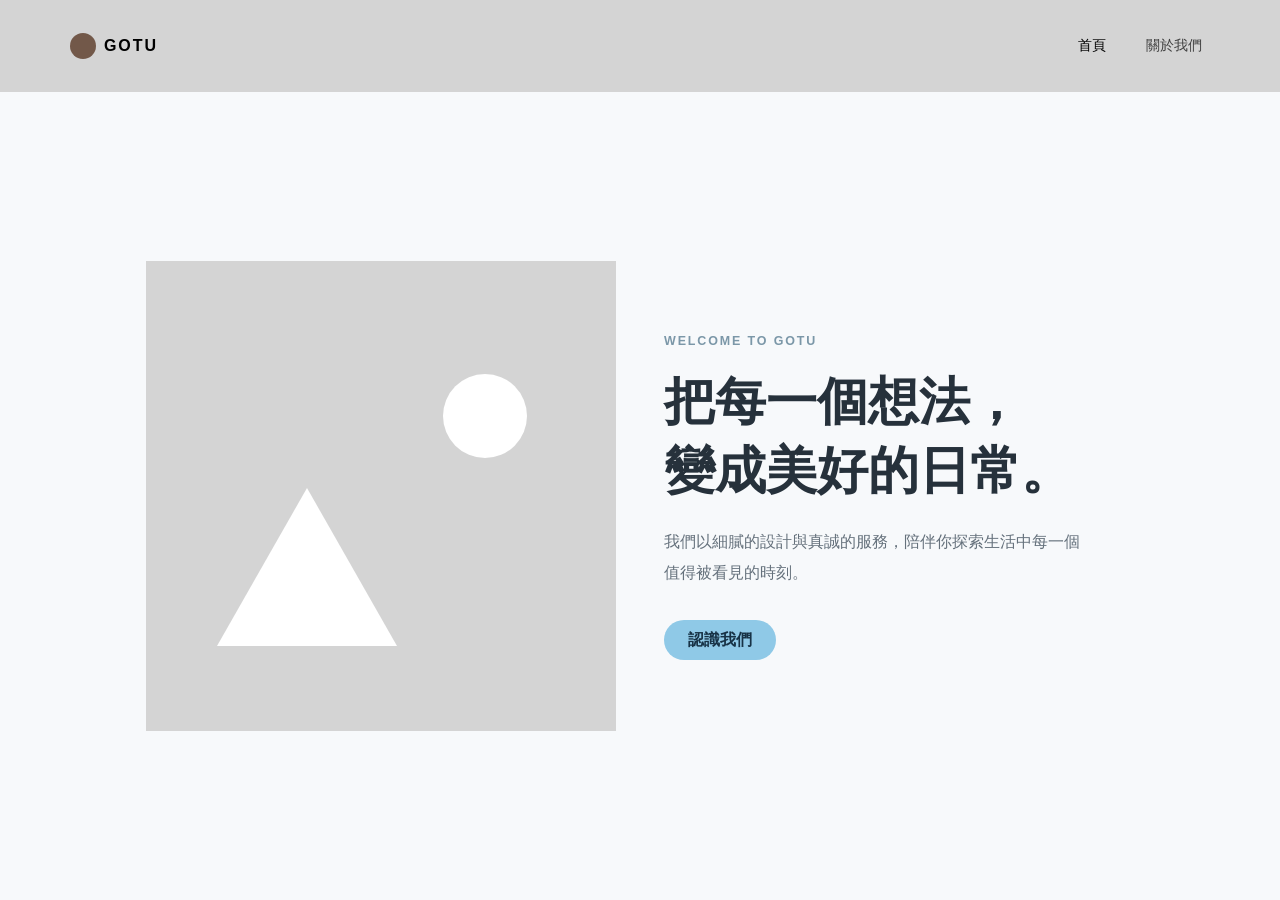
==== index.html @ 81d79f28 "新增事件追蹤" ====
<!doctype html>
<html lang="zh-Hant">

<head>
    <meta charset="utf-8">
    <meta name="viewport" content="width=device-width, initial-scale=1">
    <meta name="description" content="品牌官方網站首頁">
    <title>首頁｜GOTU</title>
    <link href="css/bootstrap.min.css" rel="stylesheet">
    <link href="css/style.css" rel="stylesheet">

    <!--google tag manager-->
    <script async src="https://www.googletagmanager.com/gtm.js?id=GTM-56CNQ8GW"></script>
    <script>
        window.dataLayer = window.dataLayer || [];
        function gtag() { dataLayer.push(arguments); }
        gtag('js', new Date());
    </script>

    <!--google analytics-->
    <script async src="https://www.googletagmanager.com/gtm.js?id=G-M3DCYYE1S8"></script>
    <script>
        window.dataLayer = window.dataLayer || [];
        function gtag() { dataLayer.push(arguments); }
        gtag('js', new Date());
    </script>

    <!--google ads with tag manager-->
    <script async src="https://www.googletagmanager.com/gtm.js?id=GTM-56CNQ8GW"></script>
    <script>
        window.dataLayer = window.dataLayer || [];
        function gtag() { dataLayer.push(arguments); }
        gtag('js', new Date());
    </script>

    <!-- Meta Pixel Code -->
    <script>
        !function (f, b, e, v, n, t, s) {
            if (f.fbq) return; n = f.fbq = function () {
                n.callMethod ?
                    n.callMethod.apply(n, arguments) : n.queue.push(arguments)
            };
            if (!f._fbq) f._fbq = n; n.push = n; n.loaded = !0; n.version = '2.0';
            n.queue = []; t = b.createElement(e); t.async = !0;
            t.src = v; s = b.getElementsByTagName(e)[0];
            s.parentNode.insertBefore(t, s)
        }(window, document, 'script',
            'https://connect.facebook.net/en_US/fbevents.js');
        fbq('init', '1156929900203856');
        fbq('track', 'PageView');
    </script>
    <noscript><img height="1" width="1" style="display:none"
            src="https://www.facebook.com/tr?id=1156929900203856&ev=PageView&noscript=1" /></noscript>
    <!-- End Meta Pixel Code -->

    <!-- meta pixel event-->
    <script>
        fbq('track', 'ViewContent');
    </script>
    
</head>

<body id="top">
    <header class="site-header">
        <nav class="navbar navbar-expand-lg navbar-light container py-3" aria-label="主要導覽">
            <a class="navbar-brand d-flex align-items-center gap-2" href="index.html" aria-label="GOTU 首頁">
                <span class="brand-mark" aria-hidden="true"></span>
                <span class="brand-name">GOTU</span>
            </a>
            <button class="navbar-toggler border-0 shadow-none" type="button" data-bs-toggle="collapse"
                data-bs-target="#mainNavigation" aria-controls="mainNavigation" aria-expanded="false"
                aria-label="切換導覽選單">
                <span class="navbar-toggler-icon"></span>
            </button>
            <div class="collapse navbar-collapse" id="mainNavigation">
                <ul class="navbar-nav ms-auto align-items-lg-center gap-lg-4 pt-3 pt-lg-0">
                    <li class="nav-item"><a class="nav-link active" aria-current="page" href="index.html">首頁</a></li>
                    <li class="nav-item"><a class="nav-link" href="about.html">關於我們</a></li>

                </ul>
            </div>
        </nav>
    </header>

    <main>
        <section class="hero-section">
            <div class="container">
                <div class="row align-items-center g-5">
                    <div class="col-md-6">
                        <div class="hero-art" role="img" aria-label="抽象品牌視覺圖案">
                            <span class="art-triangle" aria-hidden="true"></span>
                            <span class="art-circle" aria-hidden="true"></span>
                        </div>
                    </div>
                    <div class="col-md-6">
                        <p class="eyebrow">WELCOME TO GOTU</p>
                        <h1>把每一個想法，<br>變成美好的日常。</h1>
                        <p class="hero-copy">我們以細膩的設計與真誠的服務，陪伴你探索生活中每一個值得被看見的時刻。</p>
                        <a class="btn btn-primary rounded-pill px-4 py-2" href="about.html">認識我們</a>
                    </div>
                </div>
            </div>
        </section>
    </main>

    <script src="js/bootstrap.bundle.min.js"></script>


</body>

</html>
---- css/style.css ----
:root {
    --navy: #263849;
    --ink: #26313b;
    --muted: #65717c;
    --sky: #c8e5f4;
    --canvas: #f7f9fb;
}

html { scroll-behavior: smooth; }

body {
    min-width: 320px;
    color: var(--ink);
    background: #fff;
    font-family: Arial, "Microsoft JhengHei", "Noto Sans TC", sans-serif;
}

.site-header { background: #d4d4d4; }
.navbar { min-height: 92px; }

.brand-mark {
    width: 26px;
    height: 26px;
    display: inline-block;
    border-radius: 50%;
    background: #725849;
}

.brand-name { font-size: 1rem; font-weight: 700; letter-spacing: .12em; }

.navbar-light .navbar-nav .nav-link {
    color: rgba(0, 0, 0, .7);
    font-size: .9rem;
    transition: color .2s ease;
}

.navbar-light .navbar-nav .nav-link:hover,
.navbar-light .navbar-nav .nav-link.active { color: #000; }

.hero-section {
    min-height: calc(100vh - 92px);
    display: flex;
    align-items: center;
    padding: 76px 0;
    background: var(--canvas);
}

.eyebrow {
    margin-bottom: 1rem;
    color: #7b97a8;
    font-size: .78rem;
    font-weight: 700;
    letter-spacing: .15em;
}

h1 { margin-bottom: 1.4rem; font-size: clamp(2rem, 4vw, 3.35rem); font-weight: 700; line-height: 1.35; }
.hero-copy { max-width: 420px; margin-bottom: 2rem; color: var(--muted); line-height: 1.9; }

.btn-primary { border: 0; background: #8fc9e7; color: #173246; font-weight: 700; }
.btn-primary:hover, .btn-primary:focus { background: #76bddf; color: #173246; }

.hero-art {
    position: relative;
    aspect-ratio: 1 / 1;
    max-width: 470px;
    margin-left: auto;
    overflow: hidden;
    background: #d4d4d4;
}

.art-triangle {
    position: absolute;
    bottom: 18%;
    left: 15%;
    width: 0;
    height: 0;
    border-right: 90px solid transparent;
    border-left: 90px solid transparent;
    border-bottom: 158px solid #fff;
}

.art-circle {
    position: absolute;
    top: 24%;
    right: 19%;
    width: 84px;
    height: 84px;
    border-radius: 50%;
    background: #fff;
}

.about-page .site-header { background: #8d9bab; }

.about-section {
    min-height: calc(100vh - 92px);
    display: flex;
    align-items: center;
    padding: 76px 0;
    background: #fff;
}

.about-art {
    position: relative;
    aspect-ratio: 1 / 1.12;
    max-width: 470px;
    overflow: hidden;
    background: #d4d4d4;
}

.about-copy { max-width: 430px; margin-bottom: 2rem; color: var(--muted); line-height: 1.9; }

.quick-links {
    position: fixed;
    right: 26px;
    bottom: 32px;
    z-index: 1030;
    display: grid;
    gap: 10px;
}

.quick-link {
    width: 42px;
    height: 42px;
    display: grid;
    place-items: center;
    border-radius: 50%;
    background: #111;
    color: #fff;
    text-decoration: none;
    box-shadow: 0 4px 12px rgba(0, 0, 0, .18);
}

.line-link { font-size: .52rem; font-weight: 800; }
.top-link { font-size: 1.55rem; font-weight: 700; line-height: 1; }
.quick-link:hover { color: #fff; transform: translateY(-2px); }

@media (max-width: 767.98px) {
    .navbar { min-height: 72px; }
    .hero-section { min-height: calc(100vh - 72px); padding: 52px 0 84px; }
    .about-section { min-height: calc(100vh - 72px); padding: 52px 0 84px; }
    .hero-art { max-width: 100%; margin: 0 auto; }
    .about-art { max-width: 100%; margin: 0 auto; }
    .quick-links { right: 16px; bottom: 18px; }
    .quick-link { width: 38px; height: 38px; }
}
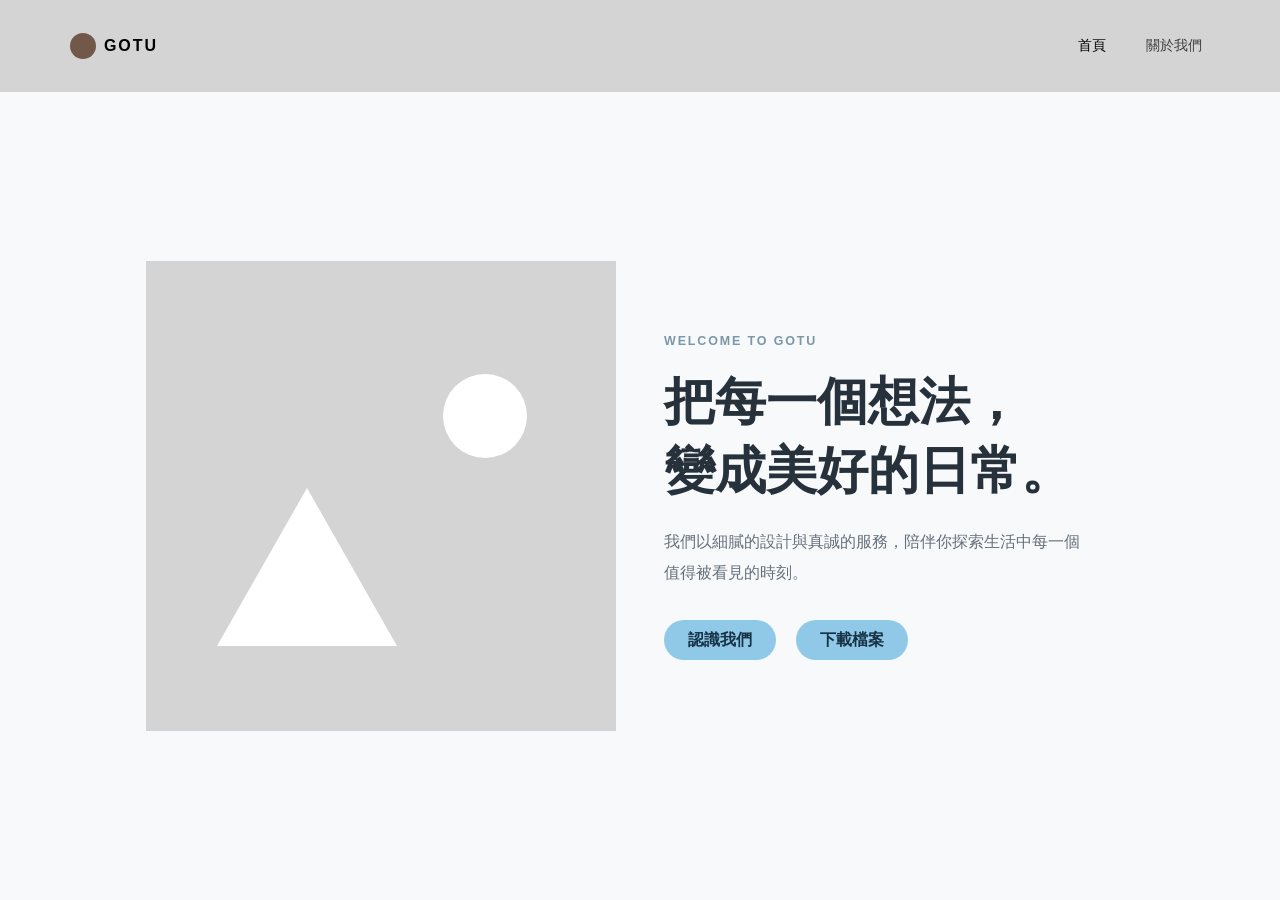
==== commit b7b8a23b: "新增pdf和下載按鈕" ====
--- a/index.html
+++ b/index.html
@@ -25,39 +25,7 @@
         gtag('js', new Date());
     </script>
 
-    <!--google ads with tag manager-->
-    <script async src="https://www.googletagmanager.com/gtm.js?id=GTM-56CNQ8GW"></script>
-    <script>
-        window.dataLayer = window.dataLayer || [];
-        function gtag() { dataLayer.push(arguments); }
-        gtag('js', new Date());
-    </script>
 
-    <!-- Meta Pixel Code -->
-    <script>
-        !function (f, b, e, v, n, t, s) {
-            if (f.fbq) return; n = f.fbq = function () {
-                n.callMethod ?
-                    n.callMethod.apply(n, arguments) : n.queue.push(arguments)
-            };
-            if (!f._fbq) f._fbq = n; n.push = n; n.loaded = !0; n.version = '2.0';
-            n.queue = []; t = b.createElement(e); t.async = !0;
-            t.src = v; s = b.getElementsByTagName(e)[0];
-            s.parentNode.insertBefore(t, s)
-        }(window, document, 'script',
-            'https://connect.facebook.net/en_US/fbevents.js');
-        fbq('init', '1156929900203856');
-        fbq('track', 'PageView');
-    </script>
-    <noscript><img height="1" width="1" style="display:none"
-            src="https://www.facebook.com/tr?id=1156929900203856&ev=PageView&noscript=1" /></noscript>
-    <!-- End Meta Pixel Code -->
-
-    <!-- meta pixel event-->
-    <script>
-        fbq('track', 'ViewContent');
-    </script>
-    
 </head>
 
 <body id="top">
@@ -97,6 +65,7 @@
                         <h1>把每一個想法，<br>變成美好的日常。</h1>
                         <p class="hero-copy">我們以細膩的設計與真誠的服務，陪伴你探索生活中每一個值得被看見的時刻。</p>
                         <a class="btn btn-primary rounded-pill px-4 py-2" href="about.html">認識我們</a>
+                        <a class="btn btn-primary rounded-pill px-4 py-2 ms-3" href="pdf/System_Map_of_Bangkok_Rail_Transit_Network_eng.pdf" class="btn gotu-btn" id="explore-btn">下載檔案</a>
                     </div>
                 </div>
             </div>
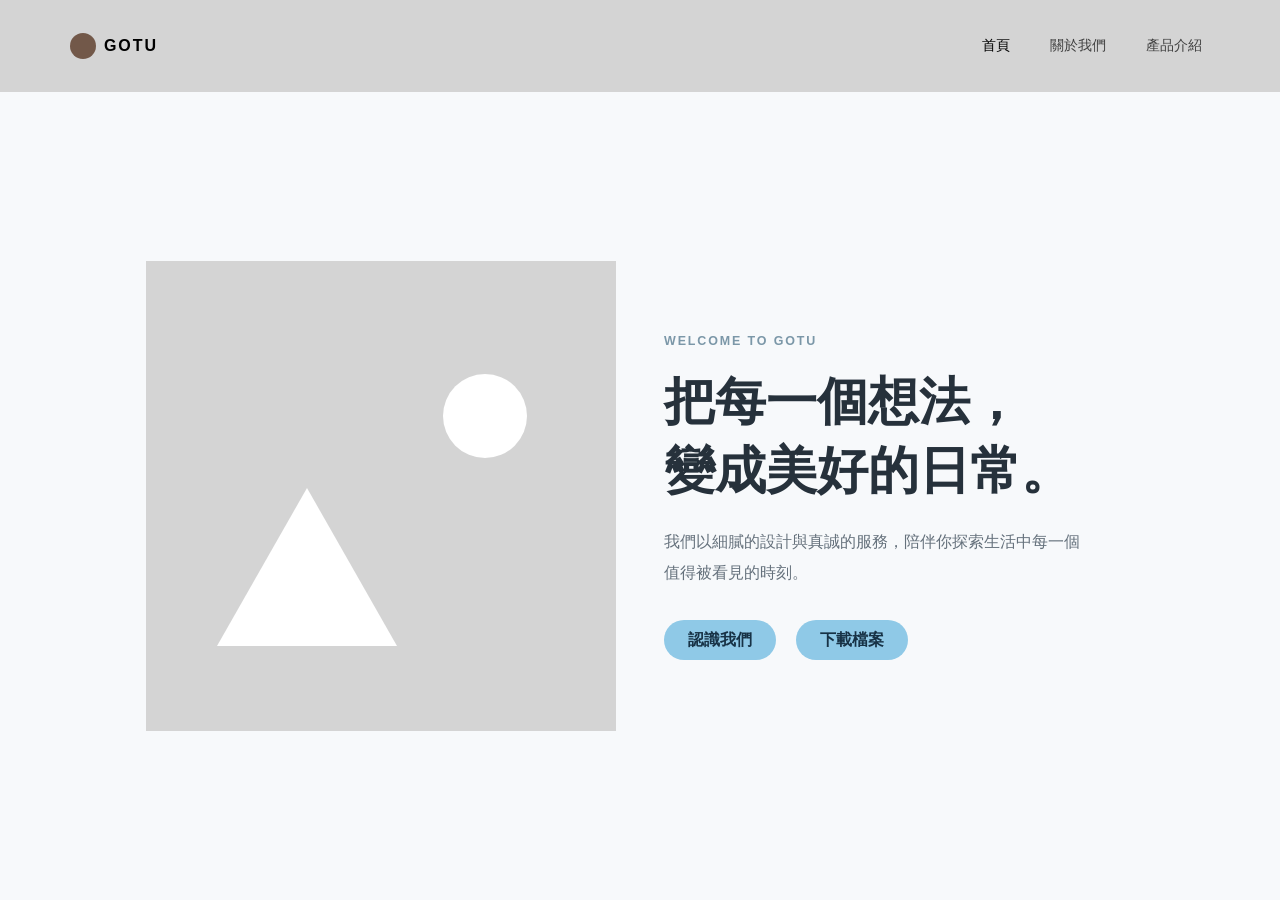
==== commit 4839aa62: "新增長文章頁" ====
--- a/index.html
+++ b/index.html
@@ -44,7 +44,7 @@
                 <ul class="navbar-nav ms-auto align-items-lg-center gap-lg-4 pt-3 pt-lg-0">
                     <li class="nav-item"><a class="nav-link active" aria-current="page" href="index.html">首頁</a></li>
                     <li class="nav-item"><a class="nav-link" href="about.html">關於我們</a></li>
-
+                    <li class="nav-item"><a class="nav-link" href="products.html">產品介紹</a></li>
                 </ul>
             </div>
         </nav>
